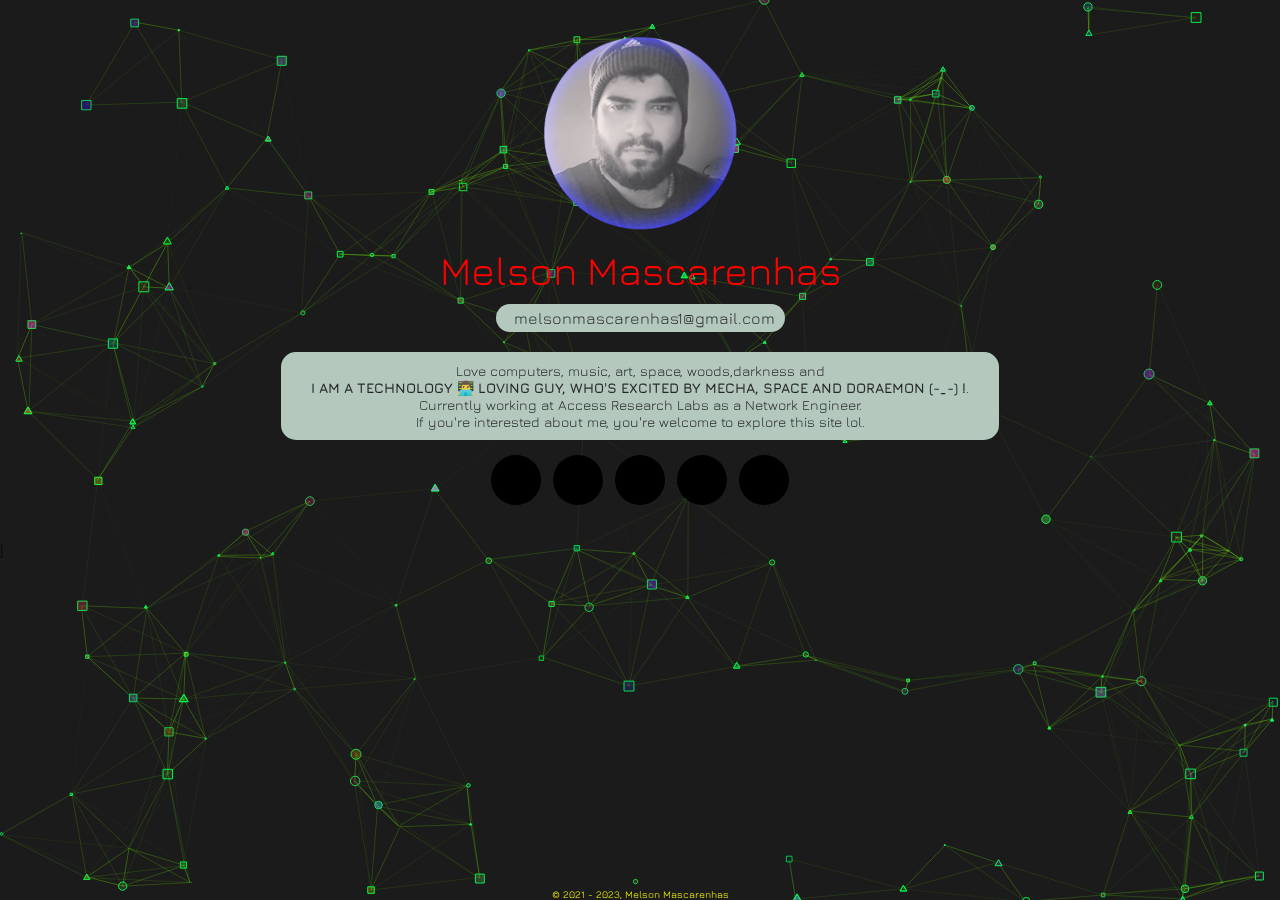
==== index.html @ ca3283f8 "Update index.html" ====
<!DOCTYPE html>
<html lang="en">
<head>
  <meta charset="UTF-8">
  <meta name="viewport" content="width=device-width, initial-scale=1.0">
  <meta http-equiv="X-UA-Compatible" content="ie=edge">
  <title>Melson Mascarenhas</title>
  <link rel="shortcut icon" href="favicon.ico">
  <link rel="stylesheet" href="style.css">
  <link rel="stylesheet" href="https://use.fontawesome.com/releases/v5.6.3/css/all.css" integrity="sha384-UHRtZLI+pbxtHCWp1t77Bi1L4ZtiqrqD80Kn4Z8NTSRyMA2Fd33n5dQ8lWUE00s/" crossorigin="anonymous">
</head>
<body style="background-color:#1B1B1B" >
 
    <div id="particles-js"></div>
    <div>
        <!---Include Navigation Here-->
        <div class="navigation">
            <ul>
                <li>
                    <a href="contact.html" title="Write Me"><i class="fas fa-comment"></i></a>
                </li>
               
                <li>
                    <a href="Resume.html" title="Resume"><i class="fa fa-file"></i></i></a>
                </li>
                <li>
                    <a href="https://github.com/melsonmascarenhas/" title="Projects"><i class="fas fa-project-diagram"></i></a>
                </li>
              <li>
                    <a href="blog.html" title="Blog"><i class="fa-brands fa-blogger"></i></a>
                </li>
                <li>
                    <a href="index.html" title="Home"><i class="fas fa-home"></i></a>
                </li>
            </ul>
        </div>
        <div style="text-align: center">
            <img class="profile event-logo" src="assets/images/dp2.png" alt="Display Picture">
            <p style="margin-top: 10px; color:red; font-size: 40px; text-align: center;">Melson Mascarenhas</p>
        </div>
       <!--<div>
       <h3 class="white-text heading center-align" id="mainTitle"> Hello there! This is me.</h3>
         </div>--> 
        
        <div style="text-align: center;">
            <div style="margin-bottom: 15px; margin-top: 10px; display: inline-block; color: #000000CC; background-color:#B4C8BE; padding: 5px 10px 5px 10px; border-radius: 15px">
                <a style="color:#000000CC" href="mailto:melsonmascarenhas1@gmail.com?Subject=Bonjour!" target="_top" style="font-size: 14px">
                    <i class="fas fa-envelope"></i>
                    &ensp;melsonmascarenhas1@gmail.com
                </a>
            </div>
        <!--Short Bio about me-->
        <div style="text-align: center; margin: 5px;">
            <div style="display: inline-block; color: #000000CC; background-color: #B4C8BE; padding: 10px 30px 10px 30px; border-radius: 15px">
                <p style="font-size: 14px">
                
                Love computers, music, art, space, woods,darkness and<br>
                <b>I AM A TECHNOLOGY 👨‍💻 LOVING GUY,󠀠󠀠 WHO'S EXCITED BY MECHA, SPACE AND DORAEMON (-_-) !</b>.<br>
                Currently working at Access Research Labs as a Network Engineer.<br>
                If you're interested about me, you're welcome to explore this site lol.
                </p>
            </div>
        </div>

        <!--Social Links go here-->
        <div class="social" style="margin-top: 30px">
           
            <a class="gh" href="https://github.com/melsonmascarenhas/" target="_blank"><i class="fab fa-github"></i></a>
            <a class="ig" href="https://instagram.com/melson_mascarenhas" target="_blank"><i class="fab fa-instagram"></i></a>
            <a class="tw" href="https://in.linkedin.com/in/melson-mascarenhas-3281a81ba" target="_blank"><i class="fab fa-linkedin-in"></i></a>
            <a class="tw" href="https://twitter.com/M3780N" target="_blank"><i class="fab fa-twitter"></i></a>
            <a class="yt" href="https://www.youtube.com/@melsonmascarenhas" target="_blank"><i class="fab fa-youtube"></i></a>
            
        </div>
        
        <div style="color:yellow;text-align: center">
            <footer>&copy; 2021 - 2023, Melson Mascarenhas</footer>
        </div>
    </div>
    <script type="text/javascript" src="js/particles.min.js"></script>
    <script type="text/javascript" src="js/app.js"></script>]

   
    <!-- ################################################ -->                   
    </body>
</html>
---- style.css ----
@import url("https://fonts.googleapis.com/css?family=Jura");
html {
    font-family: "Jura", sans-serif;
}

* {
    margin: 0;
    padding: 0;
}

body {
    color: #000000cc;
    background-size: cover;
    background-attachment: fixed;
}

a:link {
    color: green;
    text-decoration: none;
}

a:visited {
    color: grey;
    text-decoration: none;
}

.links a {
    transition: 0.4s;
    padding: 15px 15px 15px 15px;
    background-color: #ffffff18;
    color: white;
    margin-top: 10px;
    border-radius: 4px 4px 4px 4px;
}

.links a:hover {
    transform: scale(1.5);
}

img.profile {
    width: 200px;
    height: 200px;
    border: 0px;
    display: inline-block;
    margin-top: 5px;
    border-style: solid;
    border-color: grey;
    border-radius: 100px 100px 100px 100px;
    transition: 0.4s;
}

.profile img:hover {
    transform: scale(1.05);
    border-radius: 5px 5px 5px 5px;
}

img.about-profile {
    width: 210px;
    height: 210px;
    border: 10px;
    display: inline-block;
    margin-top: 20px;
    border-style: solid;
    border-color: grey;
    border-radius: 5px 5px 5px 5px;
    transition: 0.4s;
}

.about-profile img:hover {
    transform: scale(0.95);
    border-radius: 100px 100px 100px 100px;
}

.about {
    padding: 15px 15px 15px 15px;
    background-color: #ffffff18;
    color: white;
    font-size: 14px;
    margin: 15px 10px 10px 15px;
    border-radius: 4px 4px 4px 4px;
    text-align: center;
}

ul {
    list-style-type: none;
    margin: 0;
    padding: 0;
    overflow: hidden;
    background-color: transparent;
}

li {
    display: inline;
    float: right;
}

li a {
    display: block;
    color: white;
    text-align: center;
    padding: 14px 16px;
    text-decoration: none;
}

.social {
    position: relative;
    color: #B4C8BE;
    display: flex;
    justify-content: center;
    margin-top: 30px;
    top: 50%;
    bottom: 50%;
    left: 50%;
    padding-top: 20px;
    margin: 0 0 0 0 auto;
    transform: translate(-50%, -50%);
}

.navigation a {
    font-size: 24px;
    transition: 0.4s;
}

.navigation a:hover>i {
    color: #B4C8BE;
    transition: 0.4s;
}

.navigation a i {
    transition: 0.4s;
}

.social a {
    display: inline-flex;
    text-decoration: none;
    width: 50px;
    height: 50px;
    background: black;
    color: #B4C8BE;
    margin: 0 6px;
    border-radius: 50%;
    justify-content: center;
    font-size: 25px;
    align-items: center;
    transition: 0.4s;
}

.social a i {
    transition: 0.4s;
}

.social a:hover>i {
    transform: scale(1.4) rotate(25deg);
    color: black;
}


/* Adding social links style on hover */

.social a i {
    transition: 0.4s;
}

.social a:hover>i {
    transform: scale(1.4) rotate(25deg);
}

.social .fb:hover>i {
    color: blue;
}

.social .gh:hover>i {
    color: yellow;
}

.social .ig:hover>i {
    color: #833ab4;
}

.social .ln:hover>i {
    color: #0077B5;
}

.social .rg:hover>i {
    color: #15AABF;
}

.social .tw:hover>i {
    color: #0084b4;
}

.social .yt:hover>i {
    color: red;
}

.projects a {
    transition: 0.3s;
    padding: 15px 15px 15px 15px;
    background-color: #00000055;
    color: white;
    margin-top: 10px;
    border-radius: 4px 4px 4px 4px;
}

.projects a:hover {
    /* font-size: 20px; */
    color: black;
    padding: 15px 30px 15px 30px;
    border-left: 5px solid black;
    border-right: 5px solid black;
}

.post {
    padding: 15px 15px 15px 15px;
    background-color: #ffffff18;
    color: white;
    margin: 15px 10px 10px 15px;
    border-radius: 4px 4px 4px 4px;
    text-align: left;
}

.tags {
    font-size: 11px;
    display: inline-block;
    padding: 4px 4px 4px 4px;
    background-color: #ffffff18;
    color: white;
    margin-top: 10px;
    border-radius: 4px 4px 4px 4px;
    text-align: center;
}

#particles-js {
    height: 100%;
    width: 100%;
    background-size: cover;
    background-repeat: no-repeat;
}

#particles-js canvas {
    position: fixed;
    width: 100%;
    height: 100%;
    z-index: -1;
}

footer {
    position: fixed;
    bottom: 0;
    left: 0;
    right: 0;
    font-size: 10px;
}

table {
    margin: auto;
    color: #000000;
    width: 50%;
    text-align: center;
    border: 1px solid #00000022;
    border-radius: 20px;
    border-spacing: 10px 10px;
    border-collapse: separate;
}

td {
    height: 80px;
    border-collapse: collapse;
    background: #00000022;
    border-radius: 10px;
}

th {
    border-radius: 10px;
    height: 50px;
    background: #00000033;
    border-radius: 10px;
}

.event-logo {
    border-radius: 50%;
    box-shadow: 0 0 0 0 rgba(0, 12, 255, 0.6);
    cursor: pointer;
    user-select: none;
    animation: pulse 1.5s infinite;
    -webkit-animation: pulse 1.5s infinite ease-out;
}

@-webkit-keyframes pulse {
    0% {
        -moz-transform: scale(0.9);
        -ms-transform: scale(0.9);
        -webkit-transform: scale(0.9);
        transform: scale(1);
    }
    70% {
        -moz-transform: scale(1);
        -ms-transform: scale(1);
        -webkit-transform: scale(1);
        transform: scale(0.8);
        box-shadow: 0 0 0 4em rgba(2, 43, 179, 0);
    }
    100% {
        -moz-transform: scale(0.9);
        -ms-transform: scale(0.9);
        -webkit-transform: scale(0.9);
        transform: scale(1);
        box-shadow: 0 0 0 0 rgba(27, 13, 221, 0);
    }
}

::placeholder {
    /* Chrome, Firefox, Opera, Safari 10.1+ */
    color: red;
    opacity: 1;
    /* Firefox */
}
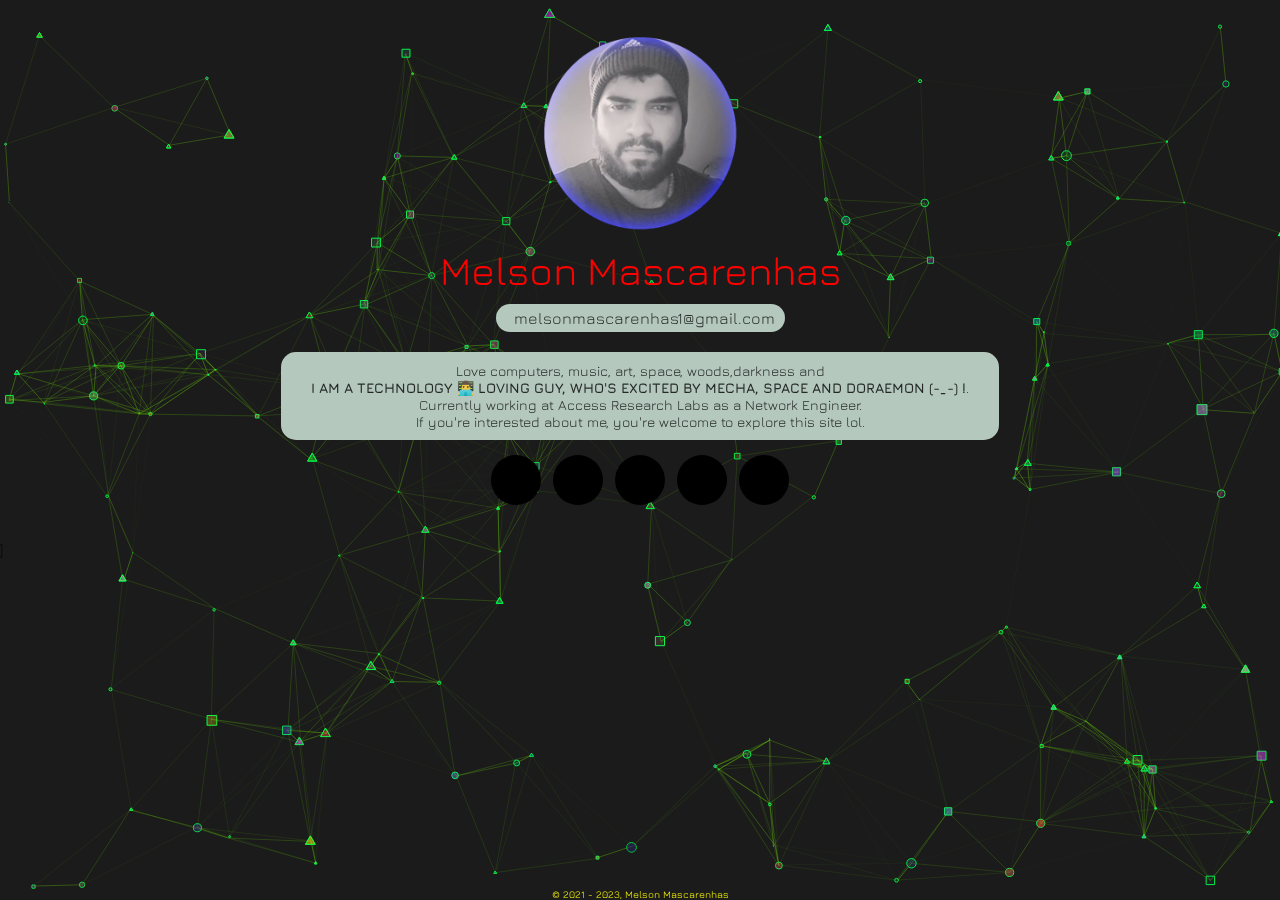
==== commit c553c33a: "Update index.html" ====
--- a/index.html
+++ b/index.html
@@ -19,16 +19,16 @@
                 <li>
                     <a href="contact.html" title="Write Me"><i class="fas fa-comment"></i></a>
                 </li>
-               
+                <li>
+                    <a href="blog.html" title="Blog"><i class="fa fa-rss"></i></a>
+                </li>
                 <li>
                     <a href="Resume.html" title="Resume"><i class="fa fa-file"></i></i></a>
                 </li>
                 <li>
                     <a href="https://github.com/melsonmascarenhas/" title="Projects"><i class="fas fa-project-diagram"></i></a>
                 </li>
-              <li>
-                    <a href="blog.html" title="Blog"><i class="fa-brands fa-blogger"></i></a>
-                </li>
+              
                 <li>
                     <a href="index.html" title="Home"><i class="fas fa-home"></i></a>
                 </li>
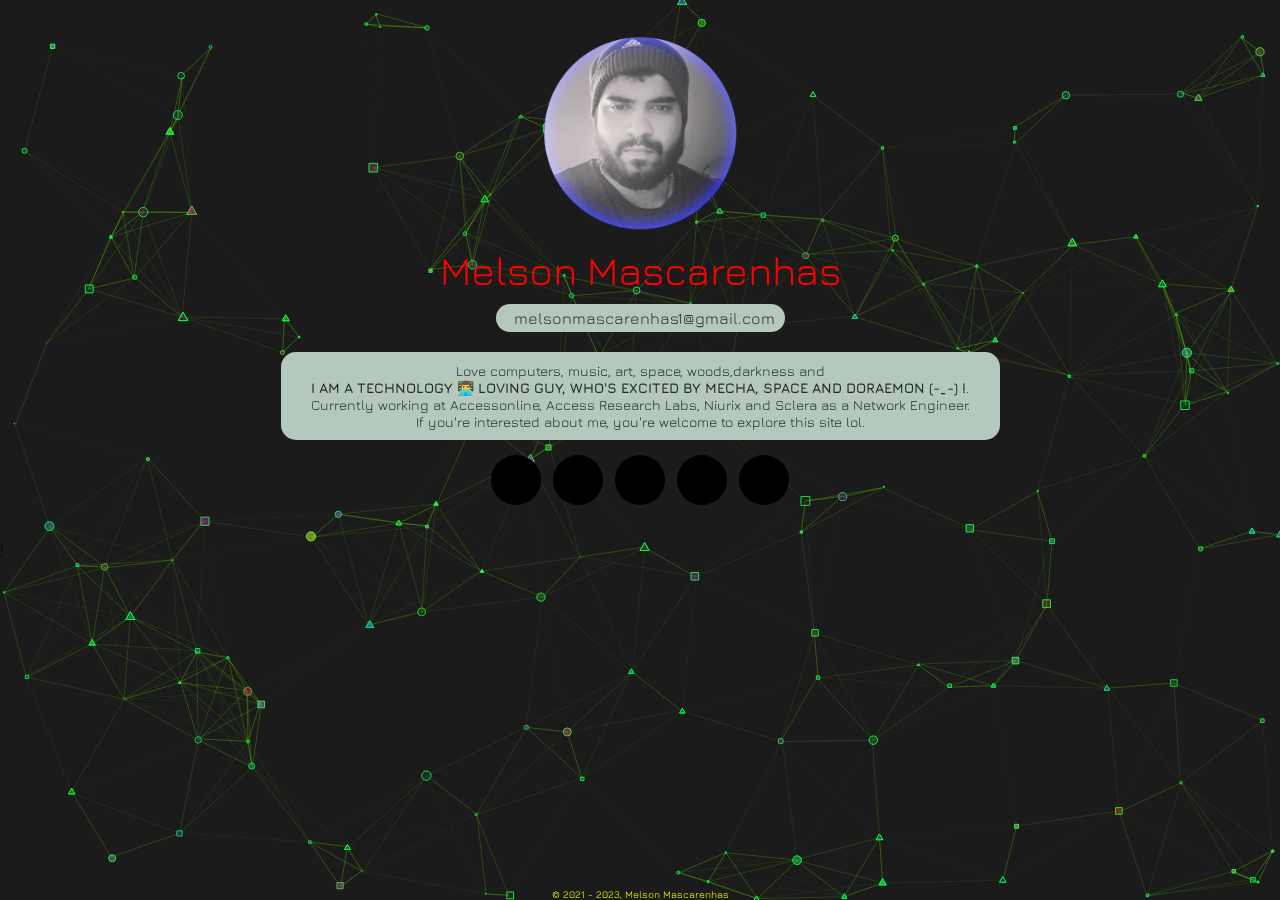
==== commit 8410dacb: "Update index.html" ====
--- a/index.html
+++ b/index.html
@@ -56,7 +56,7 @@
                 
                 Love computers, music, art, space, woods,darkness and<br>
                 <b>I AM A TECHNOLOGY 👨‍💻 LOVING GUY,󠀠󠀠 WHO'S EXCITED BY MECHA, SPACE AND DORAEMON (-_-) !</b>.<br>
-                Currently working at Access Research Labs as a Network Engineer.<br>
+                Currently working at Accessonline, Access Research Labs, Niurix and Sclera as a Network Engineer.<br>
                 If you're interested about me, you're welcome to explore this site lol.
                 </p>
             </div>
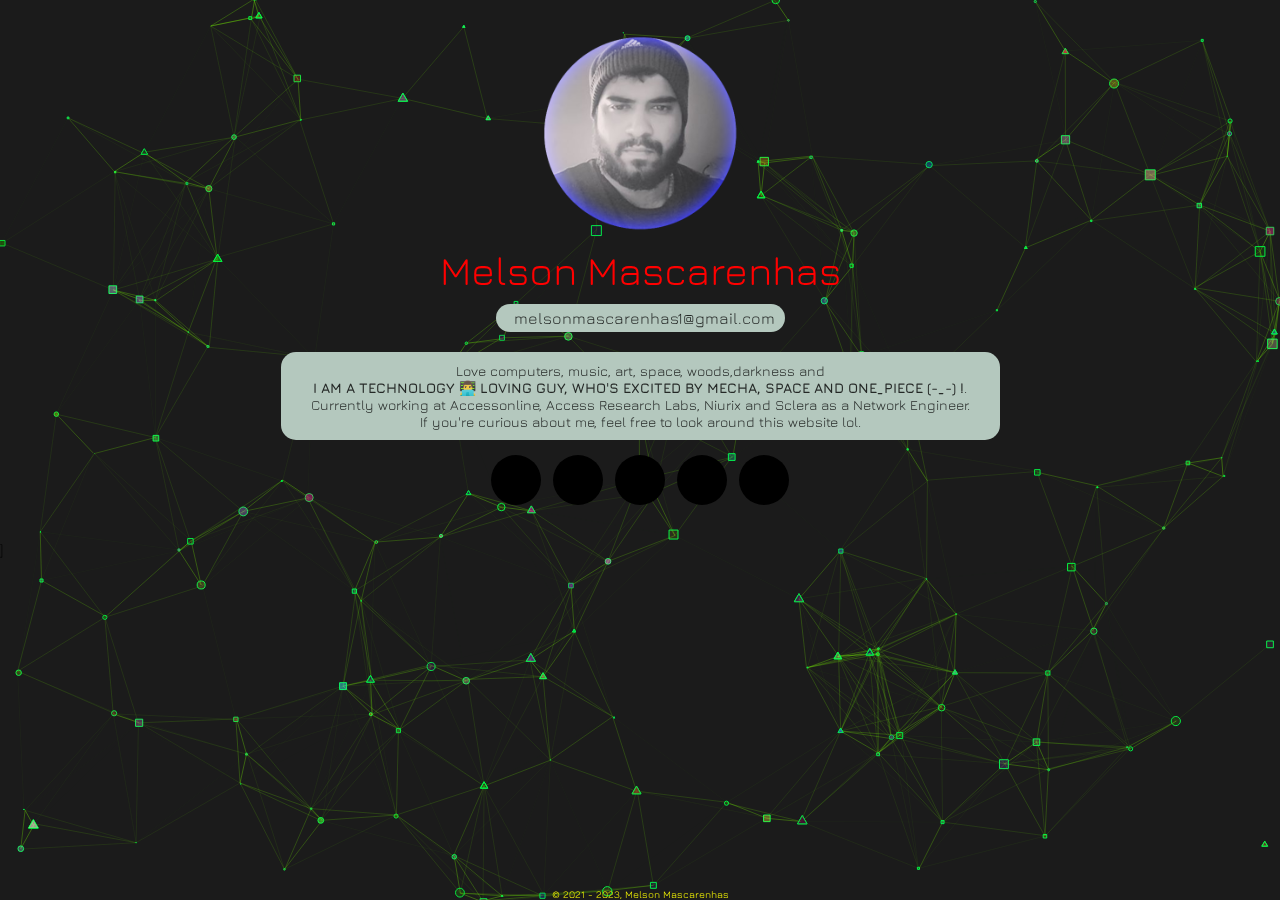
==== commit 1a9a3adf: "Update index.html" ====
--- a/index.html
+++ b/index.html
@@ -55,9 +55,9 @@
                 <p style="font-size: 14px">
                 
                 Love computers, music, art, space, woods,darkness and<br>
-                <b>I AM A TECHNOLOGY 👨‍💻 LOVING GUY,󠀠󠀠 WHO'S EXCITED BY MECHA, SPACE AND DORAEMON (-_-) !</b>.<br>
+                <b>I AM A TECHNOLOGY 👨‍💻 LOVING GUY,󠀠󠀠 WHO'S EXCITED BY MECHA, SPACE AND ONE_PIECE (-_-) !</b>.<br>
                 Currently working at Accessonline, Access Research Labs, Niurix and Sclera as a Network Engineer.<br>
-                If you're interested about me, you're welcome to explore this site lol.
+                 If you're curious about me, feel free to look around this website lol.
                 </p>
             </div>
         </div>
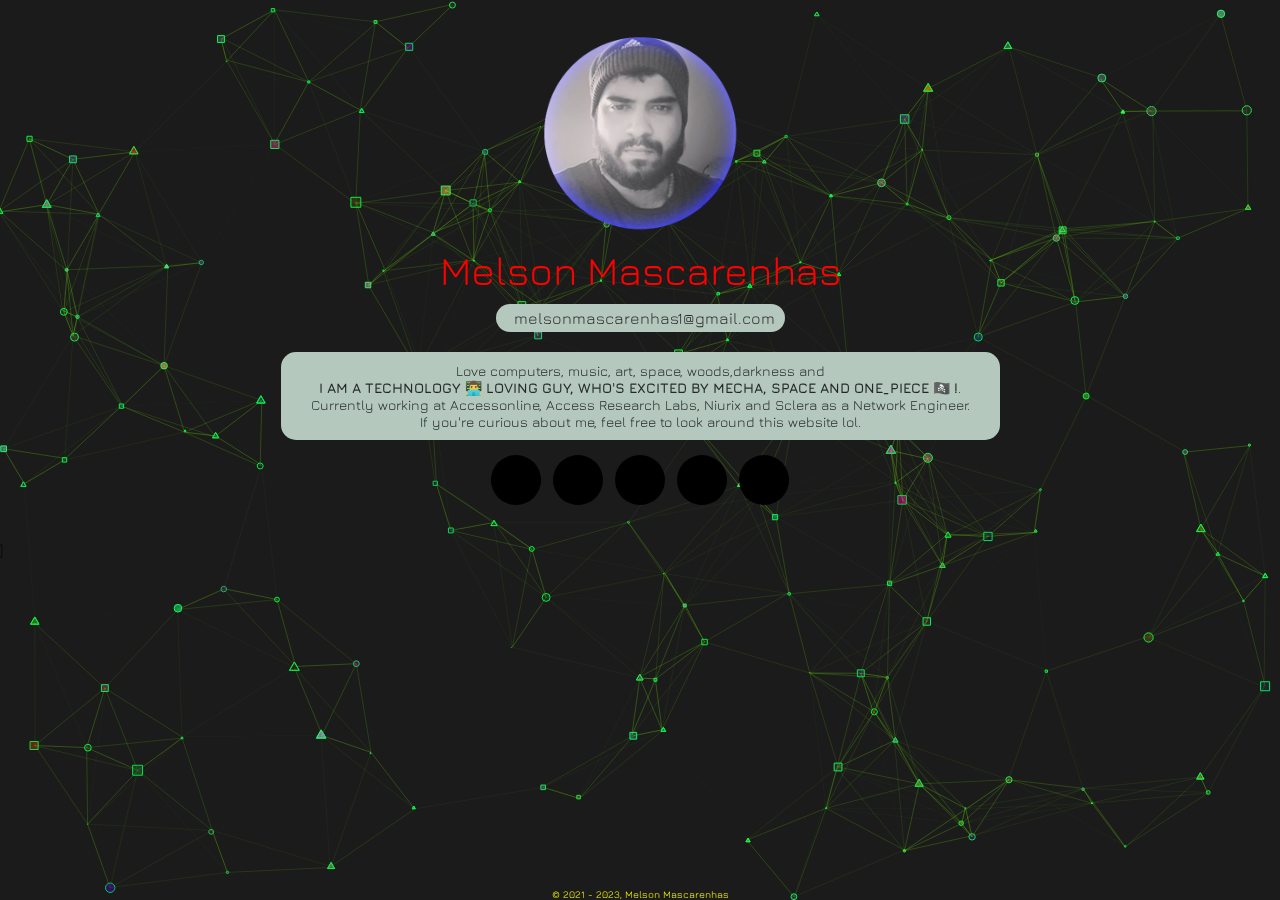
==== commit fe9e8e03: "Update index.html" ====
--- a/index.html
+++ b/index.html
@@ -55,7 +55,7 @@
                 <p style="font-size: 14px">
                 
                 Love computers, music, art, space, woods,darkness and<br>
-                <b>I AM A TECHNOLOGY 👨‍💻 LOVING GUY,󠀠󠀠 WHO'S EXCITED BY MECHA, SPACE AND ONE_PIECE (-_-) !</b>.<br>
+                <b>I AM A TECHNOLOGY 👨‍💻 LOVING GUY,󠀠󠀠 WHO'S EXCITED BY MECHA, SPACE AND ONE_PIECE 🏴‍☠️ !</b>.<br>
                 Currently working at Accessonline, Access Research Labs, Niurix and Sclera as a Network Engineer.<br>
                  If you're curious about me, feel free to look around this website lol.
                 </p>
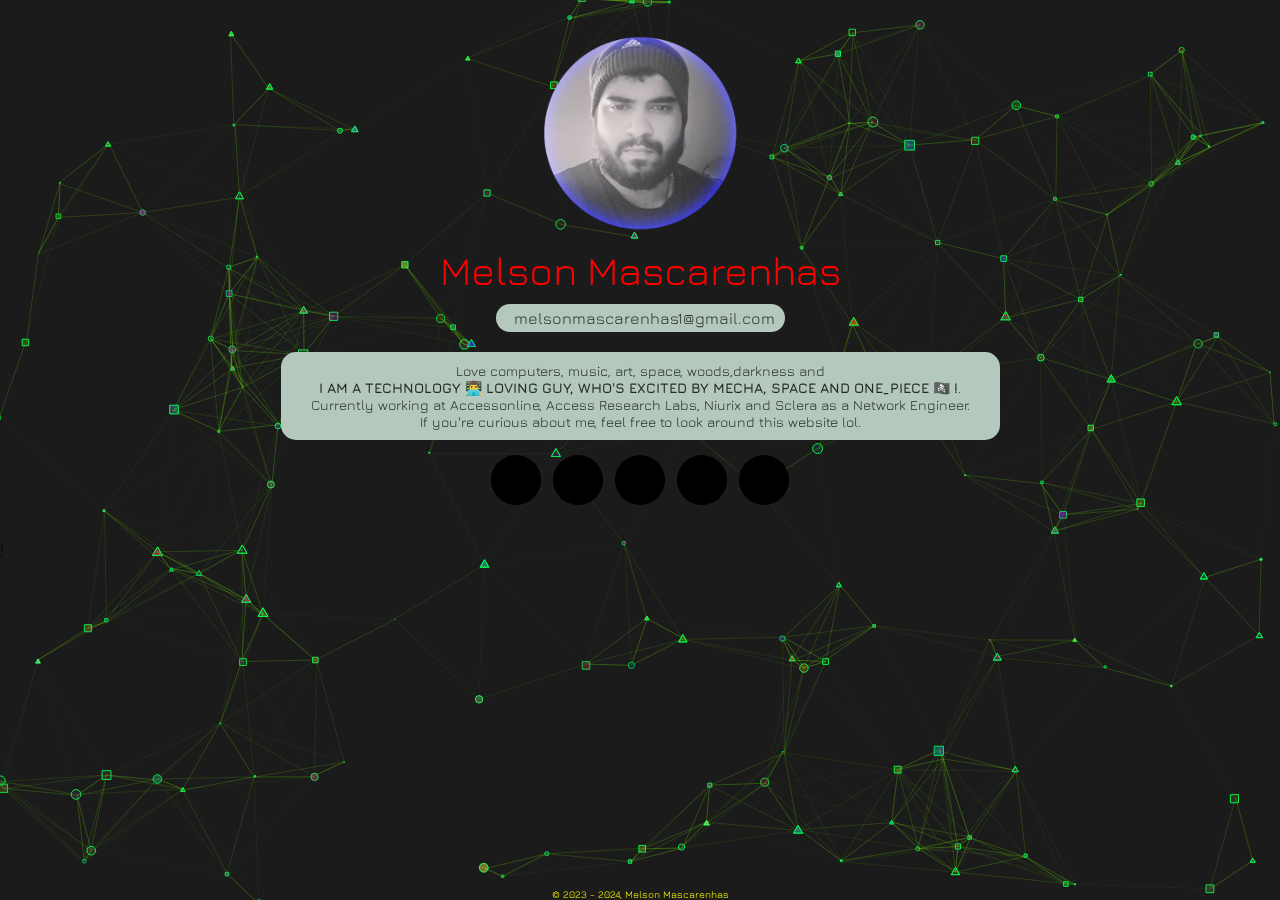
==== commit 6f2c3df6: "Update index.html" ====
--- a/index.html
+++ b/index.html
@@ -74,7 +74,7 @@
         </div>
         
         <div style="color:yellow;text-align: center">
-            <footer>&copy; 2021 - 2023, Melson Mascarenhas</footer>
+            <footer>&copy; 2023 - 2024, Melson Mascarenhas</footer>
         </div>
     </div>
     <script type="text/javascript" src="js/particles.min.js"></script>
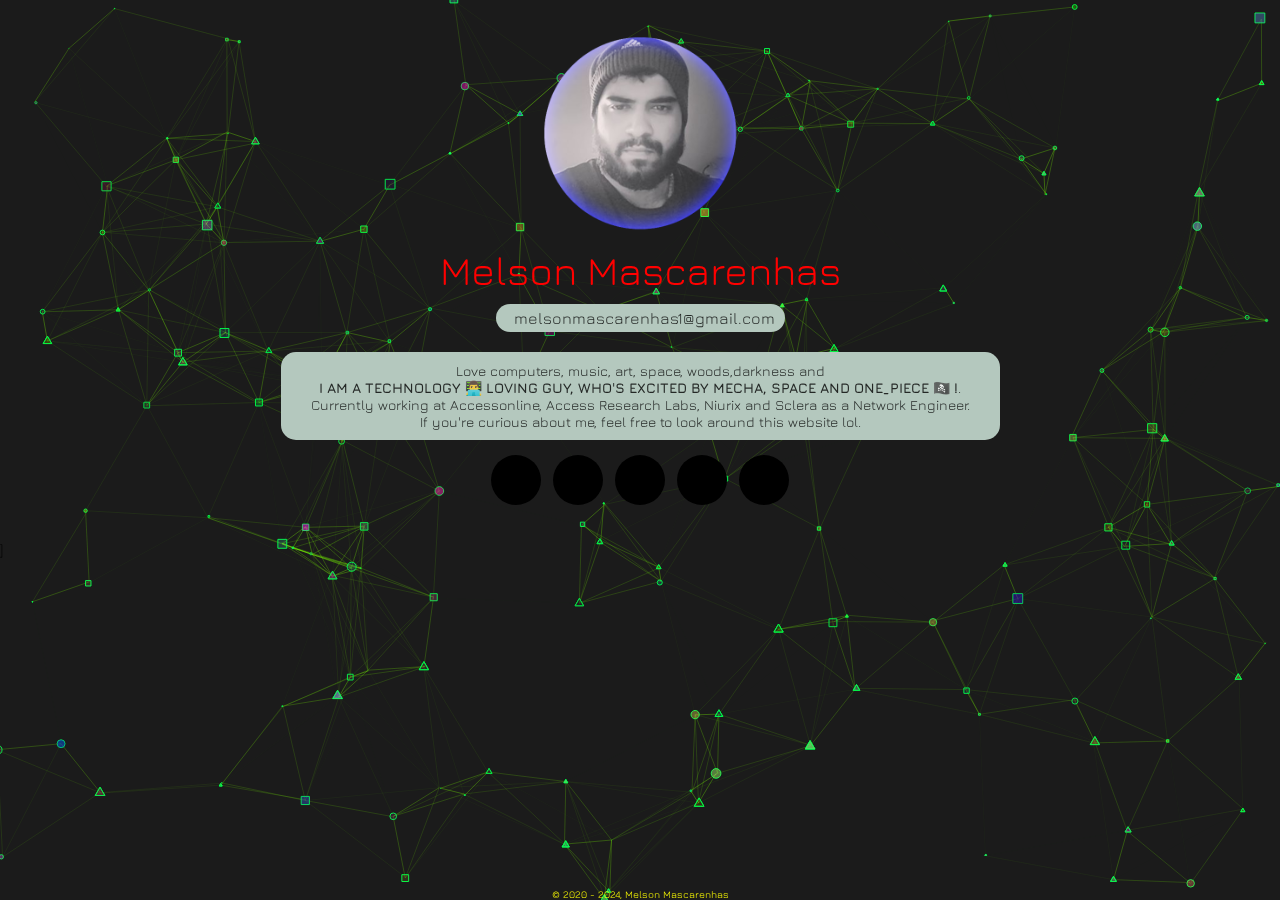
==== commit 553b18c2: "Update index.html" ====
--- a/index.html
+++ b/index.html
@@ -74,7 +74,7 @@
         </div>
         
         <div style="color:yellow;text-align: center">
-            <footer>&copy; 2023 - 2024, Melson Mascarenhas</footer>
+            <footer>&copy; 2020 - 2024, Melson Mascarenhas</footer>
         </div>
     </div>
     <script type="text/javascript" src="js/particles.min.js"></script>
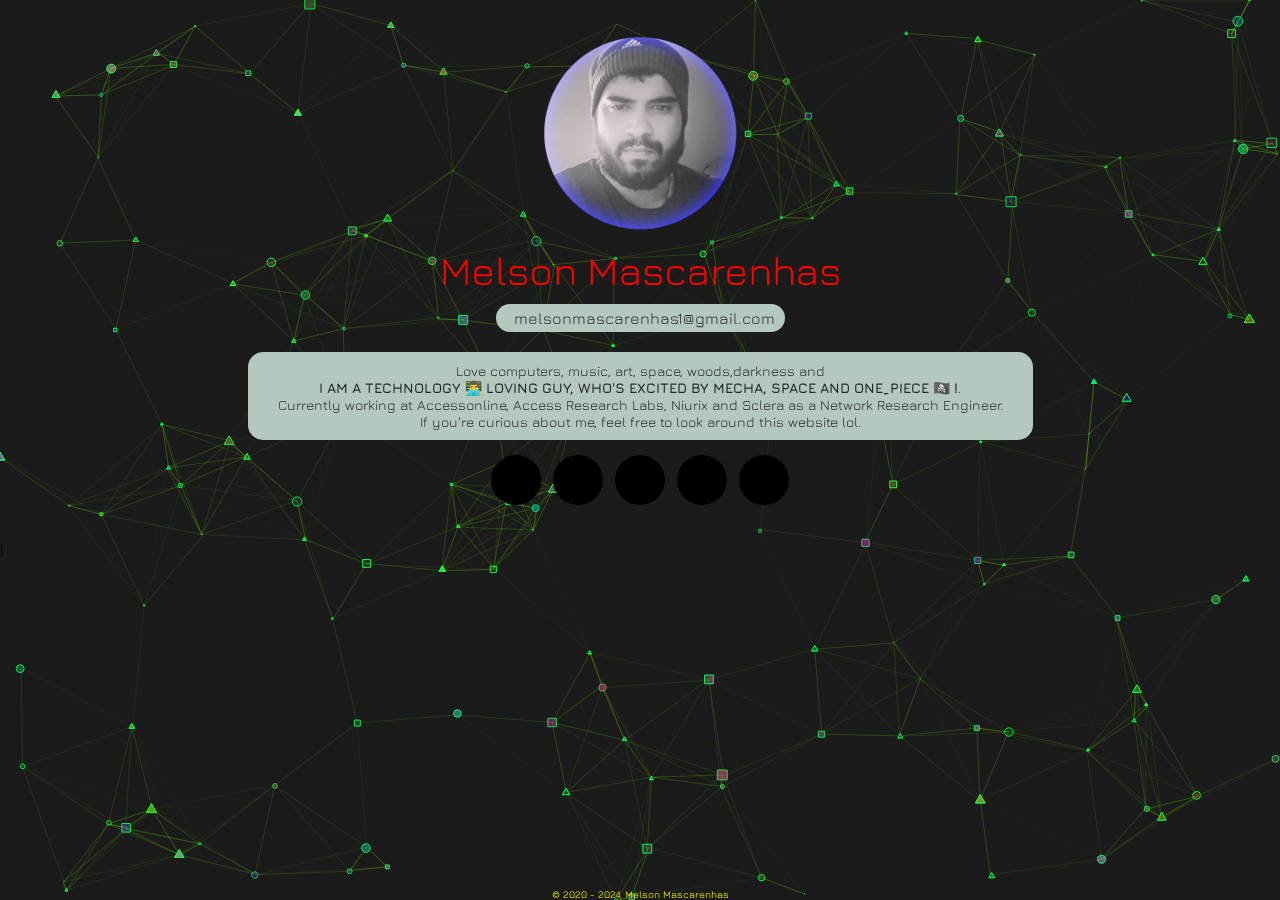
==== commit d63e95bf: "Updated work details" ====
--- a/index.html
+++ b/index.html
@@ -56,7 +56,7 @@
                 
                 Love computers, music, art, space, woods,darkness and<br>
                 <b>I AM A TECHNOLOGY 👨‍💻 LOVING GUY,󠀠󠀠 WHO'S EXCITED BY MECHA, SPACE AND ONE_PIECE 🏴‍☠️ !</b>.<br>
-                Currently working at Accessonline, Access Research Labs, Niurix and Sclera as a Network Engineer.<br>
+                Currently working at Accessonline, Access Research Labs, Niurix and Sclera as a Network Research Engineer.<br>
                  If you're curious about me, feel free to look around this website lol.
                 </p>
             </div>
